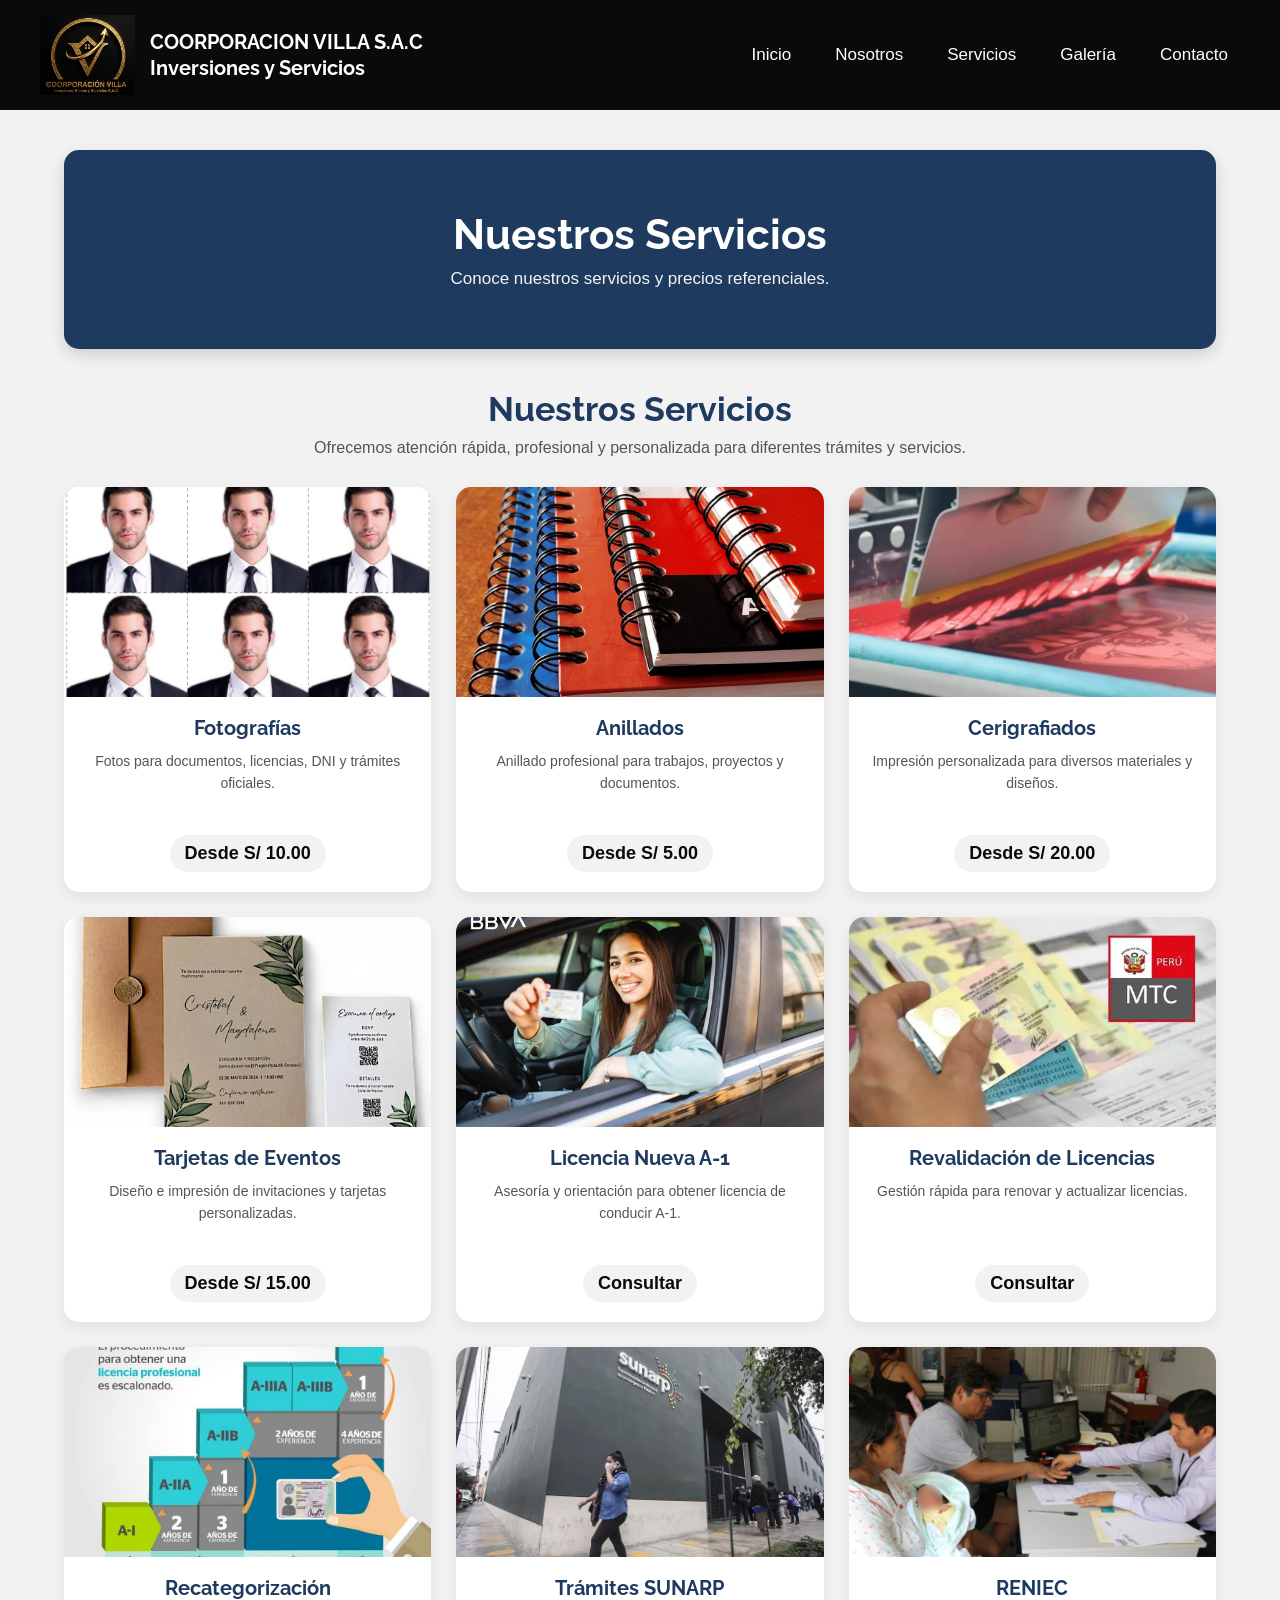
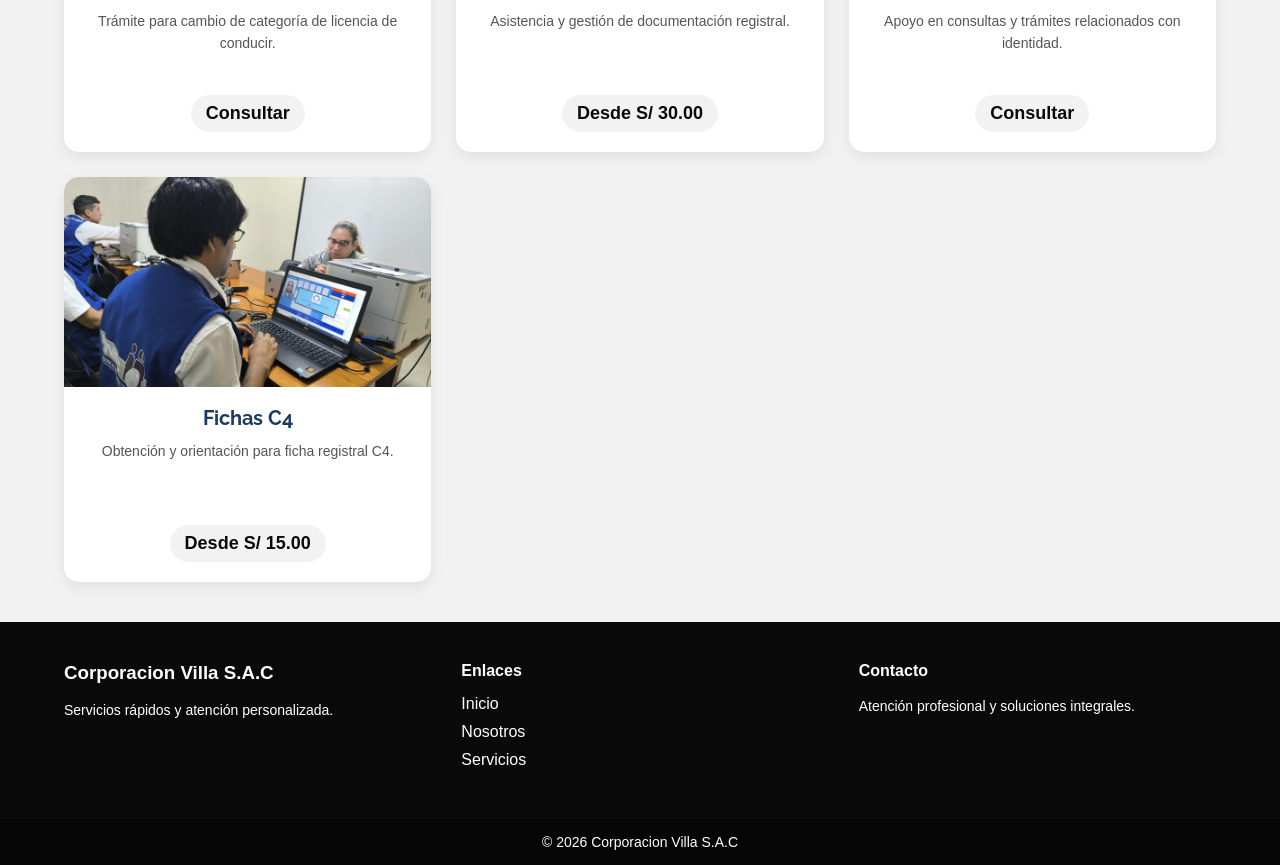
==== servicios.html @ 4c9604b1 "Add files via upload" ====
<!DOCTYPE html>
<html lang="es">
<head>
<meta charset="UTF-8">
<meta name="viewport" content="width=device-width, initial-scale=1.0">
<title>Servicios | Corporacion Villa</title>

<link rel="stylesheet" href="estilo.css">
<link href="https://fonts.googleapis.com/css2?family=Raleway:wght@600;700&display=swap" rel="stylesheet">
</head>
<body>

<!-- MENU -->
<nav>

<div class="logo">
<img src="imagenes/logo.png" alt="">
<h1>
COORPORACION VILLA S.A.C <br>
Inversiones y Servicios
</h1>
</div>

<div class="menu">
<a href="index.html">Inicio</a>
<a href="nosotros.html">Nosotros</a>
<a href="servicios.html">Servicios</a>
<a href="galeria.html">Galería</a>
<a href="#">Contacto</a>
</div>

</nav>

<!-- BANNER -->
<section class="banner-nosotros">
<h1>Nuestros Servicios</h1>
<p>Conoce nuestros servicios y precios referenciales.</p>
</section>
<!-- SERVICIOS -->
<section class="servicios">
<h2>Nuestros Servicios</h2>
<p>
Ofrecemos atención rápida, profesional y personalizada
para diferentes trámites y servicios.
</p>
<div class="servicios-grid">
<!-- Fotografias -->
 <div class="servicio-card" id="fotografias">
    <img src="imagenes/s-fotos-1.jpg" alt="">
    <h3>Fotografías</h3>
    <p>Fotos para documentos, licencias, DNI y trámites oficiales.</p>
    <h4>Desde S/ 10.00</h4>
</div>
<!-- Anillados -->
 <div class="servicio-card" id="anillados">
    <img src="imagenes/anillado-1.jpg" alt="">
    <h3>Anillados</h3>
    <p>Anillado profesional para trabajos, proyectos y documentos.</p>
    <h4>Desde S/ 5.00</h4>
</div>
<!-- Cerigrafiados -->
<div class="servicio-card" id="cerigrafiados">
    <img src="imagenes/cerigrafiados-1.jpg" alt="">
    <h3>Cerigrafiados</h3>
    <p>Impresión personalizada para diversos materiales y diseños.</p>
    <h4>Desde S/ 20.00</h4>
</div>
<!-- Tarjetas -->
<div class="servicio-card" id="tarjetas">
    <img src="imagenes/tarjeta de eventos.jpg" alt="">
    <h3>Tarjetas de Eventos</h3>
    <p>Diseño e impresión de invitaciones y tarjetas personalizadas.</p>
    <h4>Desde S/ 15.00</h4>
</div>
<!-- Licencia -->
<div class="servicio-card" id="licencia-a1">
    <img src="imagenes/licencia-n1.jpg" alt="">
    <h3>Licencia Nueva A-1</h3>
    <p>Asesoría y orientación para obtener licencia de conducir A-1.</p>
    <h4>Consultar</h4>
</div>
<!-- Revalidacion -->
<div class="servicio-card" id="revalidacion">
    <img src="imagenes/licencia-1.jpg" alt="">
    <h3>Revalidación de Licencias</h3>
    <p>Gestión rápida para renovar y actualizar licencias.</p>
    <h4>Consultar</h4>
</div>
<!-- Recategorizacion -->
<div class="servicio-card" id="recategorizacion">
    <img src="imagenes/recategorizacion-1.jpg" alt="">
    <h3>Recategorización</h3>
    <p>Trámite para cambio de categoría de licencia de conducir.</p>
    <h4>Consultar</h4>
</div>
<!-- SUNARP -->
<div class="servicio-card" id="sunarp">
    <img src="imagenes/sunarp-1.jpg" alt="">
    <h3>Trámites SUNARP</h3>
    <p>Asistencia y gestión de documentación registral.</p>
    <h4>Desde S/ 30.00</h4>
</div>
<!-- RENIEC -->
<div class="servicio-card" id="reniec">
    <img src="imagenes/Reniec-1.jpg" alt="">
    <h3>RENIEC</h3>
    <p>Apoyo en consultas y trámites relacionados con identidad.</p>
    <h4>Consultar</h4>
</div>
<!-- FICHA C4 -->
 <div class="servicio-card" id="c4">
    <img src="imagenes/c-4.jpg" alt="">
    <h3>Fichas C4</h3>
    <p>Obtención y orientación para ficha registral C4.</p>
    <h4>Desde S/ 15.00</h4>
</div>
</section>
<!-- FOOTER -->
<footer class="footer">
<div class="footer-contenedor">
<div class="footer-col">
<h3>Corporacion Villa S.A.C</h3>
<p>Servicios rápidos y atención personalizada.</p>
</div>
<div class="footer-col">
<h4>Enlaces</h4>
<ul>
<li><a href="index.html">Inicio</a></li>
<li><a href="nosotros.html">Nosotros</a></li>
<li><a href="servicios.html">Servicios</a></li>
</ul>
</div>
<div class="footer-col">
<h4>Contacto</h4>
<p>Atención profesional y soluciones integrales.</p>
</div>
</div>
<div class="footer-copy">
<p>© 2026 Corporacion Villa S.A.C</p>
</div>
</footer>
</body>
</html>
---- estilo.css ----
*{
    margin:0;
    padding:0;
    box-sizing:border-box;
}
body{
    background:#f2f2f2;
    font-family:Arial, sans-serif;
    overflow-x:hidden;
}
/* NAVBAR */
nav{
    width:100%;
    background:#0A0A0B;
    display:flex;
    justify-content:space-between;
    align-items:center;
    padding:15px 40px;
    gap:20px;
    flex-wrap:wrap;
}
.logo{
    display:flex;
    align-items:center;
    gap:15px;
}
.logo img{
    height:80px;
    object-fit:contain;
}
.logo h1{
    color:white;
    font-size:20px;
    line-height:1.3;
    font-family:'Raleway', sans-serif;
}
.menu{
    display:flex;
    align-items:center;
    gap:20px;
    flex-wrap:wrap;
}
.menu a{
    color:white;
    text-decoration:none;
    font-size:17px;
    padding:8px 12px;
    border-radius:6px;
    transition:0.3s;
}
.menu a:hover{
    background:#1e3a5f;
    color:white;
}
/* DROPDOWN */
.dropdown{
    position:relative;
}
.submenu{
    position:absolute;
    top:100%;
    left:0;
    background:#0A0A0B;
    border-radius:8px;
    display:none;
    flex-direction:column;
    min-width:220px;
    overflow:hidden;
    z-index:100;
}
.submenu a{
    padding:12px 15px;
    font-size:14px;
}
.submenu a:hover{
    background:#1e3a5f;
}
.dropdown:hover .submenu{
    display:flex;
}
/* BUSCADOR */
.buscador{
    min-width:180px;
}
.buscador input{
    width:100%;
    padding:10px 15px;
    border:none;
    border-radius:25px;
    outline:none;
    font-size:14px;
}
.buscador input:focus{
    box-shadow:0 0 5px rgba(255,255,255,0.5);
}
/* CONTENEDOR PRINCIPAL */
.contenedor-principal{
    width:90%;
    margin:40px auto;
    display:flex;
    gap:25px;
    align-items:stretch;
}
/* GALERIA ACORDEON */
.galeria-acordeon{
    flex:3;
    height:500px;
    display:flex;
    overflow:hidden;
    border-radius:15px;
}
.panel{
    position:relative;
    flex:1;
    transition:0.5s ease;
    overflow:hidden;
    cursor:pointer;
    min-width:0;
}
.panel:hover{
    flex:4;
}
.panel img{
    width:100%;
    height:100%;
    object-fit:cover;
    transition:0.5s;
}
.panel:hover img{
    transform:scale(1.08);
}
.panel h3{
    position:absolute;
    bottom:20px;
    left:20px;
    color:white;
    font-size:28px;
    background:rgba(0,0,0,0.5);
    padding:10px 15px;
    border-radius:10px;
    font-family:'Raleway', sans-serif;
}
/* BARRA SERVICIOS */
.barra-servicios{
    flex:1;
    background:white;
    padding:25px;
    border-radius:15px;
}
.barra-servicios h2{
    text-align:center;
    color:#1e3a5f;
    margin-bottom:20px;
}
.barra-servicios ul{
    list-style:none;
}
.barra-servicios li{
    padding:12px;
    margin-bottom:10px;
    background:#f2f2f2;
    border-left:5px solid #1e3a5f;
    border-radius:6px;
    transition:0.3s;
}
.barra-servicios li:hover{
    background:#1e3a5f;
    color:white;
    transform:translateX(5px);
}
.barra-servicios button{
    width:100%;
    padding:12px;
    margin-top:15px;
    border:none;
    background:#1e3a5f;
    color:white;
    border-radius:8px;
    cursor:pointer;
    transition:0.3s;
}
.barra-servicios button:hover{
    background:#16314f;
}
/* PRESENTACION */
.principal{
    width:90%;
    margin:40px auto;
    background:white;
    border-radius:15px;
    padding:40px;
    display:flex;
    gap:30px;
    align-items:center;
}
.texto{
    flex:1;
}
.texto h1{
    font-size:38px;
    margin-bottom:20px;
}
.texto p{
    font-size:18px;
    line-height:1.7;
    margin-bottom:20px;
}
.texto button{
    padding:12px 20px;
    border:none;
    background:#1e3a5f;
    color:white;
    border-radius:6px;
    cursor:pointer;
}
.imagen{
    flex:1;
}
.imagen img{
    width:100%;
    border-radius:12px;
    object-fit:cover;
}
/* FOOTER */
.footer{
    background:#0A0A0B;
    color:white;
    margin-top:40px;
}
.footer-contenedor{
    width:90%;
    margin:auto;
    padding:40px 0;
    display:flex;
    gap:40px;
}
.footer-col{
    flex:1;
}
.footer-col h3,
.footer-col h4{
    margin-bottom:15px;
}
.footer-col p{
    line-height:1.6;
    font-size:14px;
}
.footer-col ul{
    list-style:none;
}
.footer-col li{
    margin-bottom:10px;
}
.footer-col a{
    color:white;
    text-decoration:none;
}
.footer-col a:hover{
    color:#ffd700;
}
/* FORMULARIO */
.footer form{
    display:flex;
    flex-direction:column;
    gap:8px;
}
.footer form label{
    font-size:12px;
    color:#ccc;
}
.footer form input,
.footer form textarea{
    width:100%;
    padding:10px;
    border:none;
    border-radius:5px;
    outline:none;
}
.footer form textarea{
    resize:none;
    height:80px;
}
.footer form input[type="submit"]{
    background:#ffd700;
    font-weight:bold;
    cursor:pointer;
    transition:0.3s;
}
.footer form input[type="submit"]:hover{
    background:#ffcc00;
    transform:scale(1.02);
}
.footer-copy{
    text-align:center;
    padding:15px;
    background:#050505;
    font-size:14px;
}
/* NOSOTROS BANNER */
.banner-nosotros{
    width:90%;
    margin:40px auto;
    padding:60px 30px;
    text-align:center;
    color:white;
    background:#1e3a5f;
    border-radius:15px;
    box-shadow:0 6px 15px rgba(0,0,0,.15);
}
.banner-nosotros h1{
    font-size:42px;
    margin-bottom:10px;
    font-family:'Raleway',sans-serif;
}
.banner-nosotros p{
    font-size:17px;
    opacity:.95;
}
/* SECCION NOSOTROS */
.nosotros{
    width:90%;
    margin:40px auto;
    display:flex;
    gap:30px;
    background:white;
    padding:35px;
    border-radius:15px;
    box-shadow:0 5px 15px rgba(0,0,0,.08);
    align-items:center;
}
.nosotros-imagen{
    flex:1;
    overflow:hidden;
    border-radius:12px;
}
.nosotros-imagen img{
    width:100%;
    height:400px;
    object-fit:cover;
    border-radius:12px;
    transition:.4s;
}
.nosotros-imagen:hover img{
    transform:scale(1.05);
}
.nosotros-texto{
    flex:1;
}
.nosotros-texto h2{
    color:#1e3a5f;
    font-size:32px;
    margin-bottom:20px;
    font-family:'Raleway',sans-serif;
}
.nosotros-texto p{
    color:#555;
    line-height:1.8;
    font-size:17px;
    margin-bottom:15px;
}
/* MISION Y VISION */
.mision-vision{
    width:90%;
    margin:40px auto;
    display:flex;
    gap:25px;
}
.card{
    flex:1;
    background:white;
    padding:30px;
    border-radius:15px;
    text-align:center;
    box-shadow:0 5px 15px rgba(0,0,0,.08);
    border-top:5px solid #1e3a5f;
    transition:.3s;
}
.card:hover{
    transform:translateY(-5px);
}
.card h2{
    color:#1e3a5f;
    margin-bottom:15px;
    font-size:28px;
    font-family:'Raleway',sans-serif;
}
.card p{
    color:#555;
    line-height:1.7;
}
/* VALORES */
.valores{
    width:90%;
    margin:45px auto;
    text-align:center;
}
.valores h2{
    color:#1e3a5f;
    font-size:34px;
    margin-bottom:30px;
    font-family:'Raleway',sans-serif;
}
.valores-grid{
    display:flex;
    flex-wrap:wrap;
    justify-content:center;
    gap:20px;
}
.valor{
    background:#1e3a5f;
    color:white;
    padding:18px 30px;
    border-radius:10px;
    min-width:180px;
    font-size:17px;
    font-weight:bold;
    transition:.3s;
}
.valor:hover{
    background:#0A0A0B;
    transform:translateY(-4px);
}
/* TRABAJOS DESTACADOS */
.trabajos{
    width:90%;
    margin:40px auto;
    text-align:center;
}
.trabajos h2{
    color:#1e3a5f;
    font-size:34px;
    margin-bottom:10px;
    font-family:'Raleway',sans-serif;
}
.trabajos p{
    color:#555;
    margin-bottom:30px;
}
.trabajos-grid{
    display:grid;
    grid-template-columns:repeat(4,1fr);
    gap:25px;
}
.trabajo-card{
    background:white;
    border-radius:15px;
    overflow:hidden;
    box-shadow:0 5px 15px rgba(0,0,0,.08);
    transition:.3s;
}
.trabajo-card:hover{
    transform:translateY(-6px);
}
.trabajo-card img{
    width:100%;
    height:220px;
    object-fit:cover;
    transition:.4s;
}
.trabajo-card:hover img{
    transform:scale(1.05);
}
.trabajo-card h3{
    color:#1e3a5f;
    margin:15px 0 10px;
    font-size:20px;
    padding:0 15px;
}
.trabajo-card p{
    padding:0 15px 20px;
    font-size:14px;
    line-height:1.6;
}
/* SERVICIOS */
.servicios{
    width:90%;
    margin:40px auto;
    text-align:center;
}
.servicios h2{
    color:#1e3a5f;
    font-size:34px;
    margin-bottom:10px;
    font-family:'Raleway',sans-serif;
}
.servicios > p{
    color:#555;
    margin-bottom:30px;
}
.servicios-grid{
    display:grid;
    grid-template-columns:repeat(3,1fr);
    gap:25px;
}
.servicio-card{
    background:#fff;
    border-radius:15px;
    overflow:hidden;
    box-shadow:0 5px 15px rgba(0,0,0,.08);
    transition:.3s;
    text-align:center;
}
.servicio-card:hover{
    transform:translateY(-6px);
}
.servicio-card img{
    width:100%;
    height:210px;
    object-fit:cover;
    transition:.4s;
}
.servicio-card:hover img{
    transform:scale(1.05);
}
.servicio-card h3{
    color:#1e3a5f;
    font-size:20px;
    margin:15px 10px 10px;
    font-family:'Raleway',sans-serif;
}
.servicio-card p{
    padding:0 18px;
    color:#555;
    font-size:14px;
    line-height:1.6;
    min-height:70px;
}
.servicio-card h4{
    margin:15px 0 20px;
    color:#0A0A0B;
    font-size:18px;
    background:#f2f2f2;
    display:inline-block;
    padding:8px 15px;
    border-radius:25px;
}
.barra-servicios li a{
    text-decoration:none;
    color:inherit;
    display:block;
    width:100%;
}
/* RESPONSIVE */
@media(max-width:992px){
    .servicios-grid{
        grid-template-columns:repeat(2,1fr);
    }
}

@media(max-width:768px){
    .servicios{
        width:95%;
    }

    .servicios-grid{
        grid-template-columns:1fr;
    }

    .servicios h2{
        font-size:28px;
    }
}
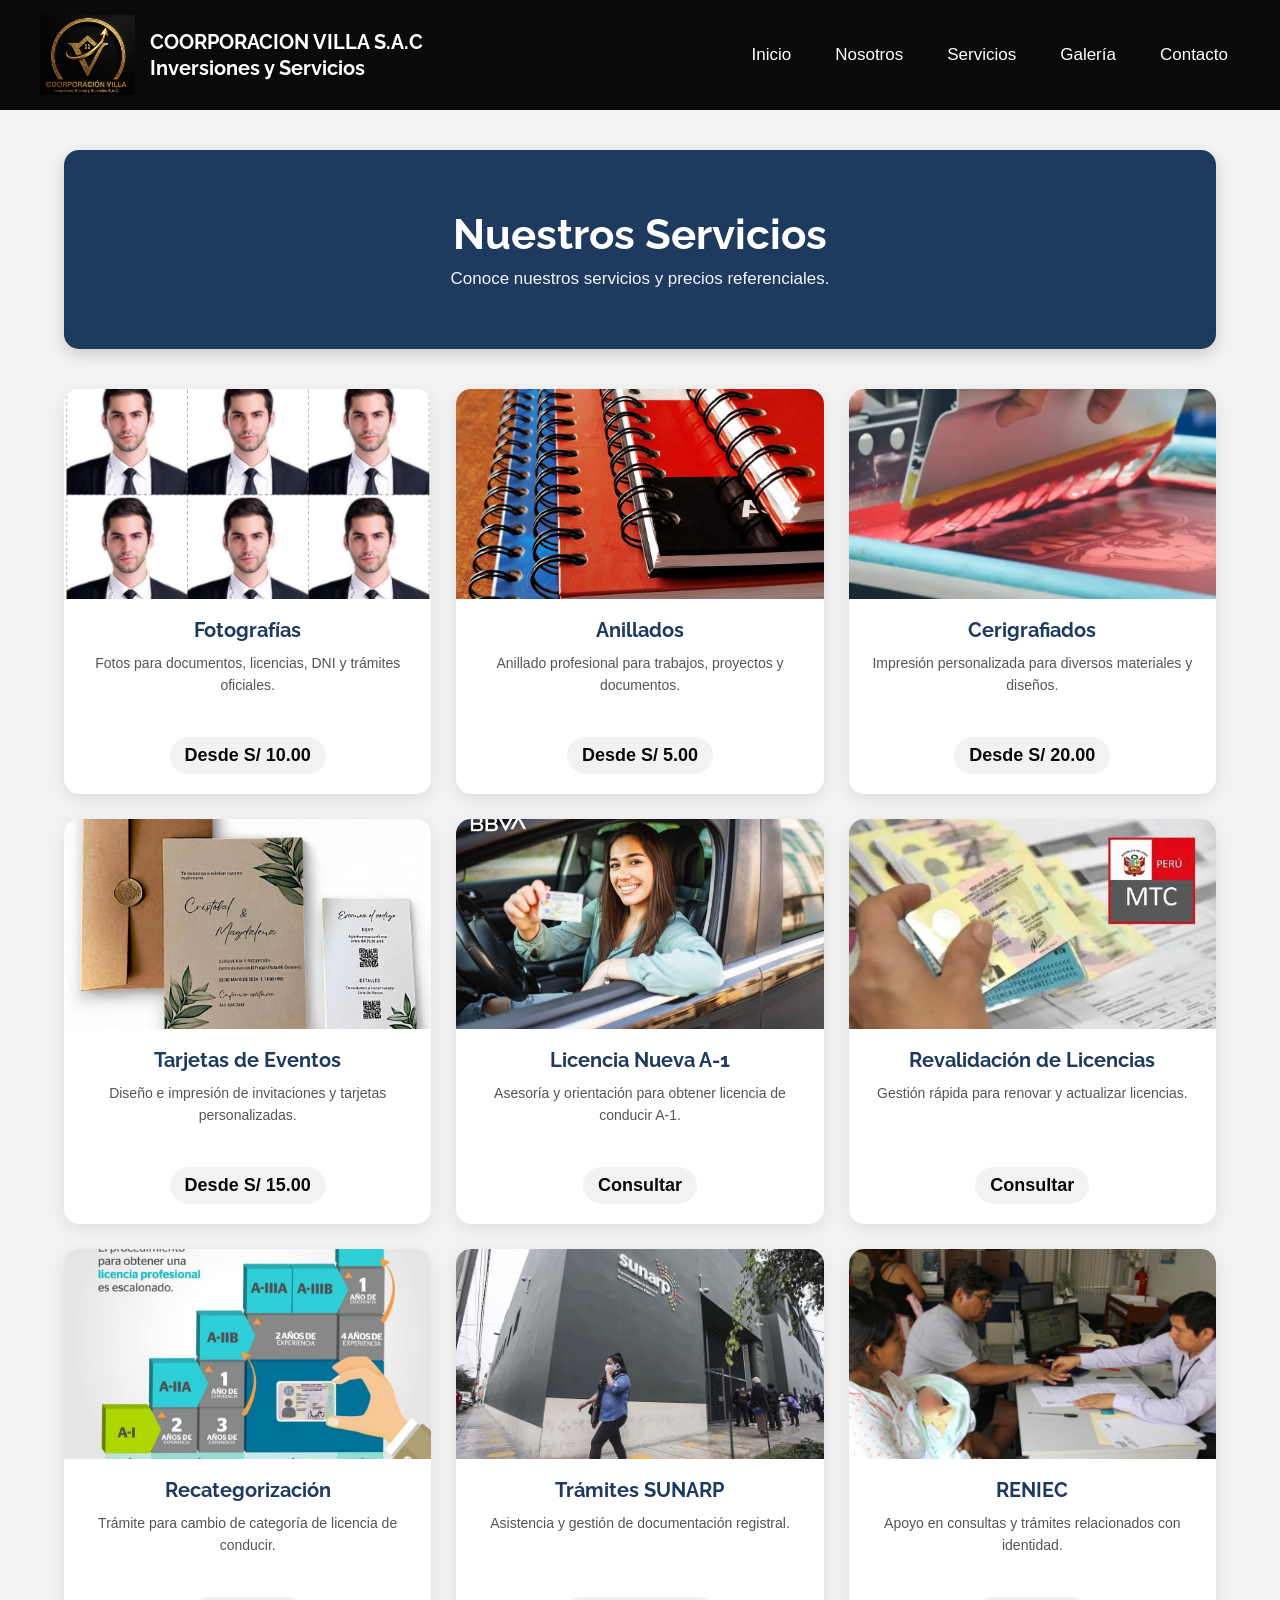
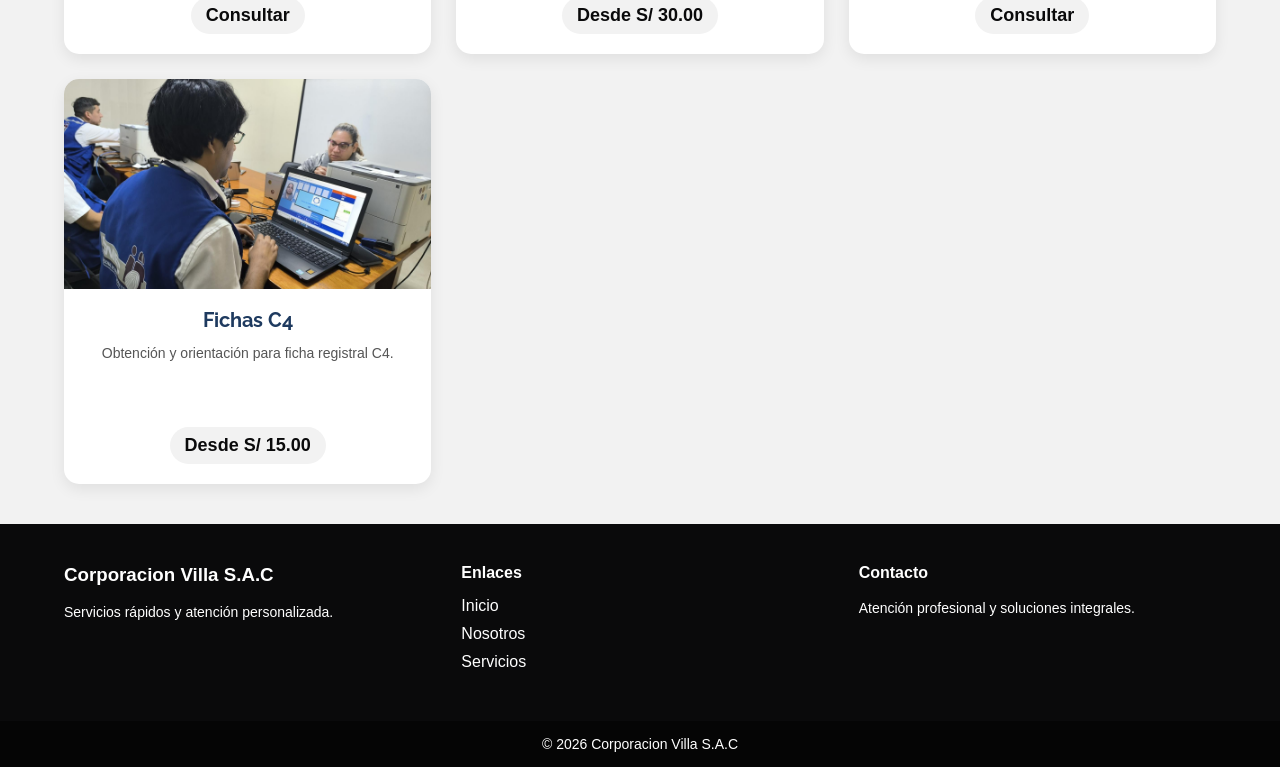
==== commit da8256c8: "servicios.html" ====
--- a/servicios.html
+++ b/servicios.html
@@ -38,11 +38,6 @@
 </section>
 <!-- SERVICIOS -->
 <section class="servicios">
-<h2>Nuestros Servicios</h2>
-<p>
-Ofrecemos atención rápida, profesional y personalizada
-para diferentes trámites y servicios.
-</p>
 <div class="servicios-grid">
 <!-- Fotografias -->
  <div class="servicio-card" id="fotografias">
@@ -140,4 +135,4 @@
 </div>
 </footer>
 </body>
-</html>+</html>
